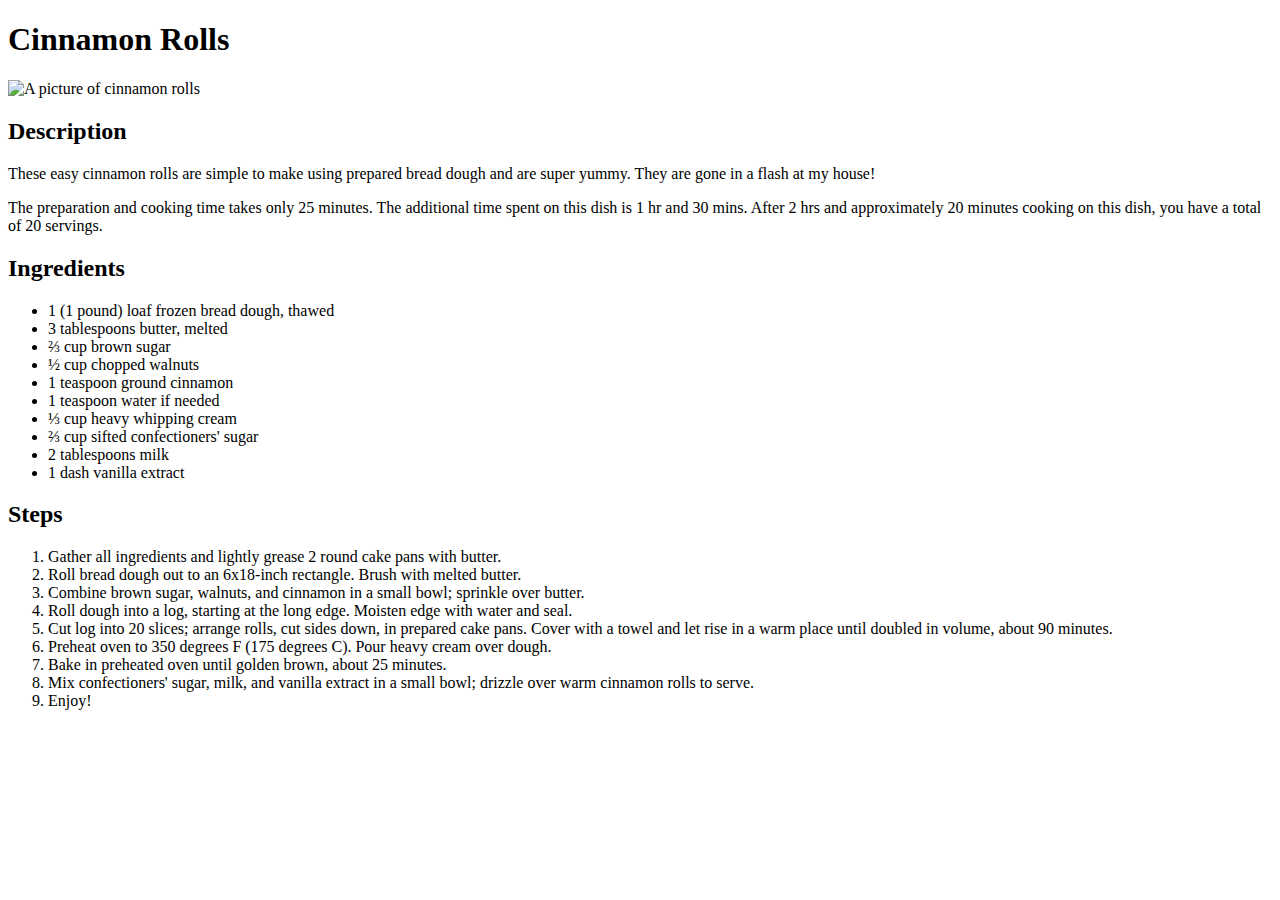
==== recipes/cinnamon-rolls.html @ 08d438d5 "Change path of images" ====
<!DOCTYPE html>
<html lang="en">
  <head>
    <meta charset="UTF-8">
    <title>Cinnamon-Rolls</title>
  </head>

  <body>
    <h1>Cinnamon Rolls</h1>
    
    <!--picture of cinnamon rolls-->
    <img src="./img/cinnamon-rolls.jpg" alt="A picture of cinnamon rolls" height="300">

    <h2>Description</h2>
    <p>These easy cinnamon rolls are simple to make using prepared bread dough and are super yummy. They are gone in a flash at my house!</p>

    <p>The preparation and cooking time takes only 25 minutes. The additional time spent on this dish is 1 hr and 30 mins. After 2 hrs and approximately 20 minutes cooking on this dish, you have a total of 20 servings. </p>

    <h2>Ingredients</h2>
    <ul>
      <li>1 (1 pound) loaf frozen bread dough, thawed</li>
      <li>3 tablespoons butter, melted</li>
      <li>⅔ cup brown sugar</li>
      <li>½ cup chopped walnuts</li>
      <li>1 teaspoon ground cinnamon</li>
      <li>1 teaspoon water if needed</li>
      <li>⅓ cup heavy whipping cream</li>
      <li>⅔ cup sifted confectioners' sugar</li>
      <li>2 tablespoons milk</li>
      <li>1 dash vanilla extract</li>
    </ul>

    <h2>Steps</h2>
    <ol>
      <li>Gather all ingredients and lightly grease 2 round cake pans with butter.</li>
      <li>Roll bread dough out to an 6x18-inch rectangle. Brush with melted butter.</li>
      <li>Combine brown sugar, walnuts, and cinnamon in a small bowl; sprinkle over butter.</li>
      <li>Roll dough into a log, starting at the long edge. Moisten edge with water and seal.</li>
      <li>Cut log into 20 slices; arrange rolls, cut sides down, in prepared cake pans. Cover with a towel and let rise in a warm place until doubled in volume, about 90 minutes.</li>
      <li>Preheat oven to 350 degrees F (175 degrees C). Pour heavy cream over dough.</li>
      <li>Bake in preheated oven until golden brown, about 25 minutes.</li>
      <li>Mix confectioners' sugar, milk, and vanilla extract in a small bowl; drizzle over warm cinnamon rolls to serve.</li>
      <li>Enjoy!</li>
    </ol>
  </body>
</html>
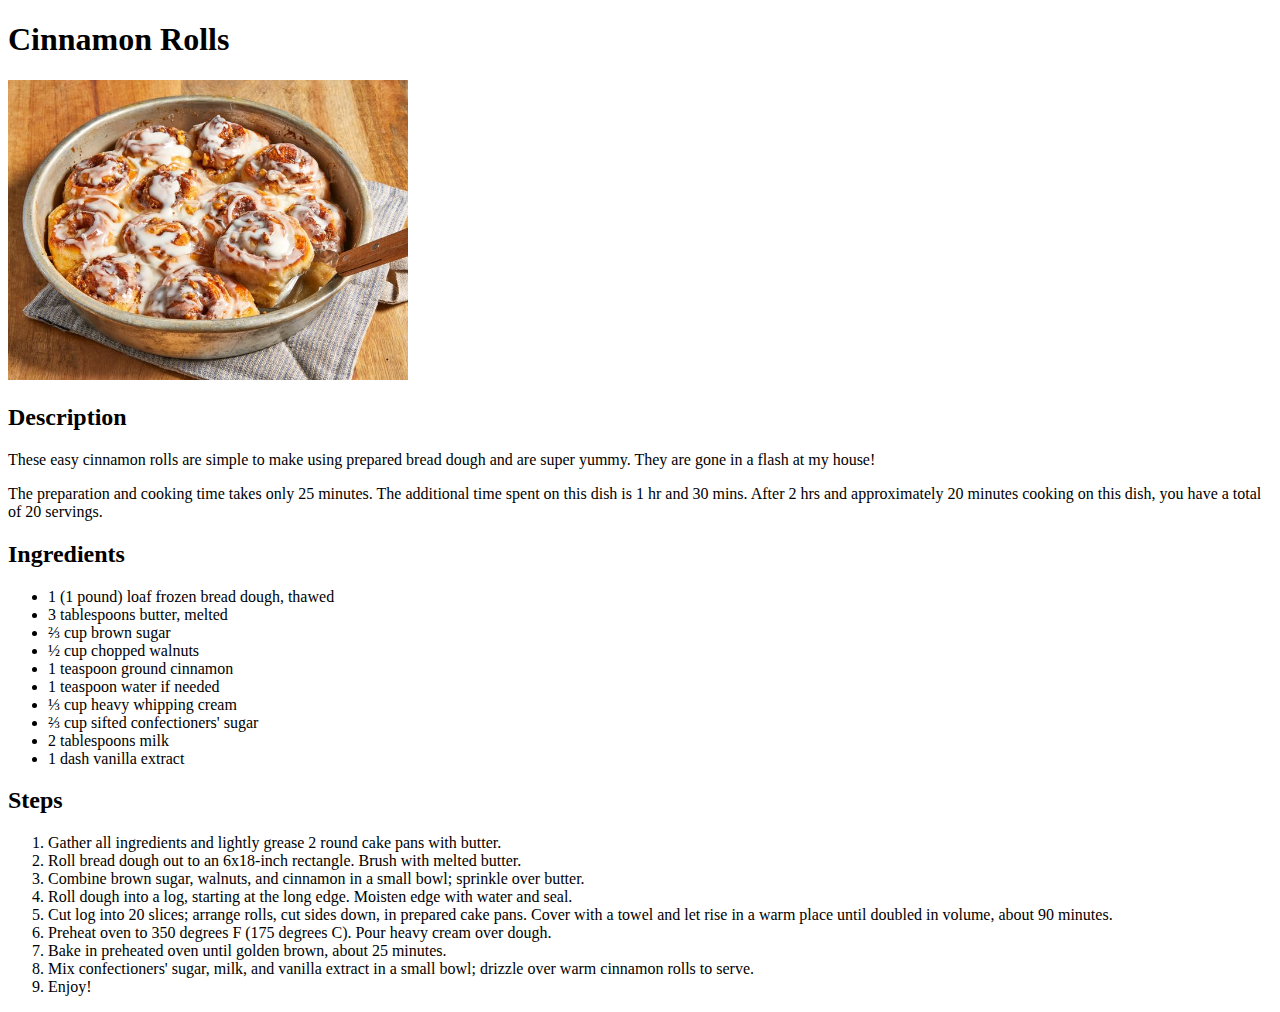
==== commit 134274b5: "Update cinnamon-rolls.html" ====
--- a/recipes/cinnamon-rolls.html
+++ b/recipes/cinnamon-rolls.html
@@ -9,7 +9,7 @@
     <h1>Cinnamon Rolls</h1>
     
     <!--picture of cinnamon rolls-->
-    <img src="./img/cinnamon-rolls.jpg" alt="A picture of cinnamon rolls" height="300">
+    <img src="../img/cinnamon-rolls.jpg" alt="A picture of cinnamon rolls" height="300">
 
     <h2>Description</h2>
     <p>These easy cinnamon rolls are simple to make using prepared bread dough and are super yummy. They are gone in a flash at my house!</p>
@@ -43,4 +43,4 @@
       <li>Enjoy!</li>
     </ol>
   </body>
-</html>+</html>
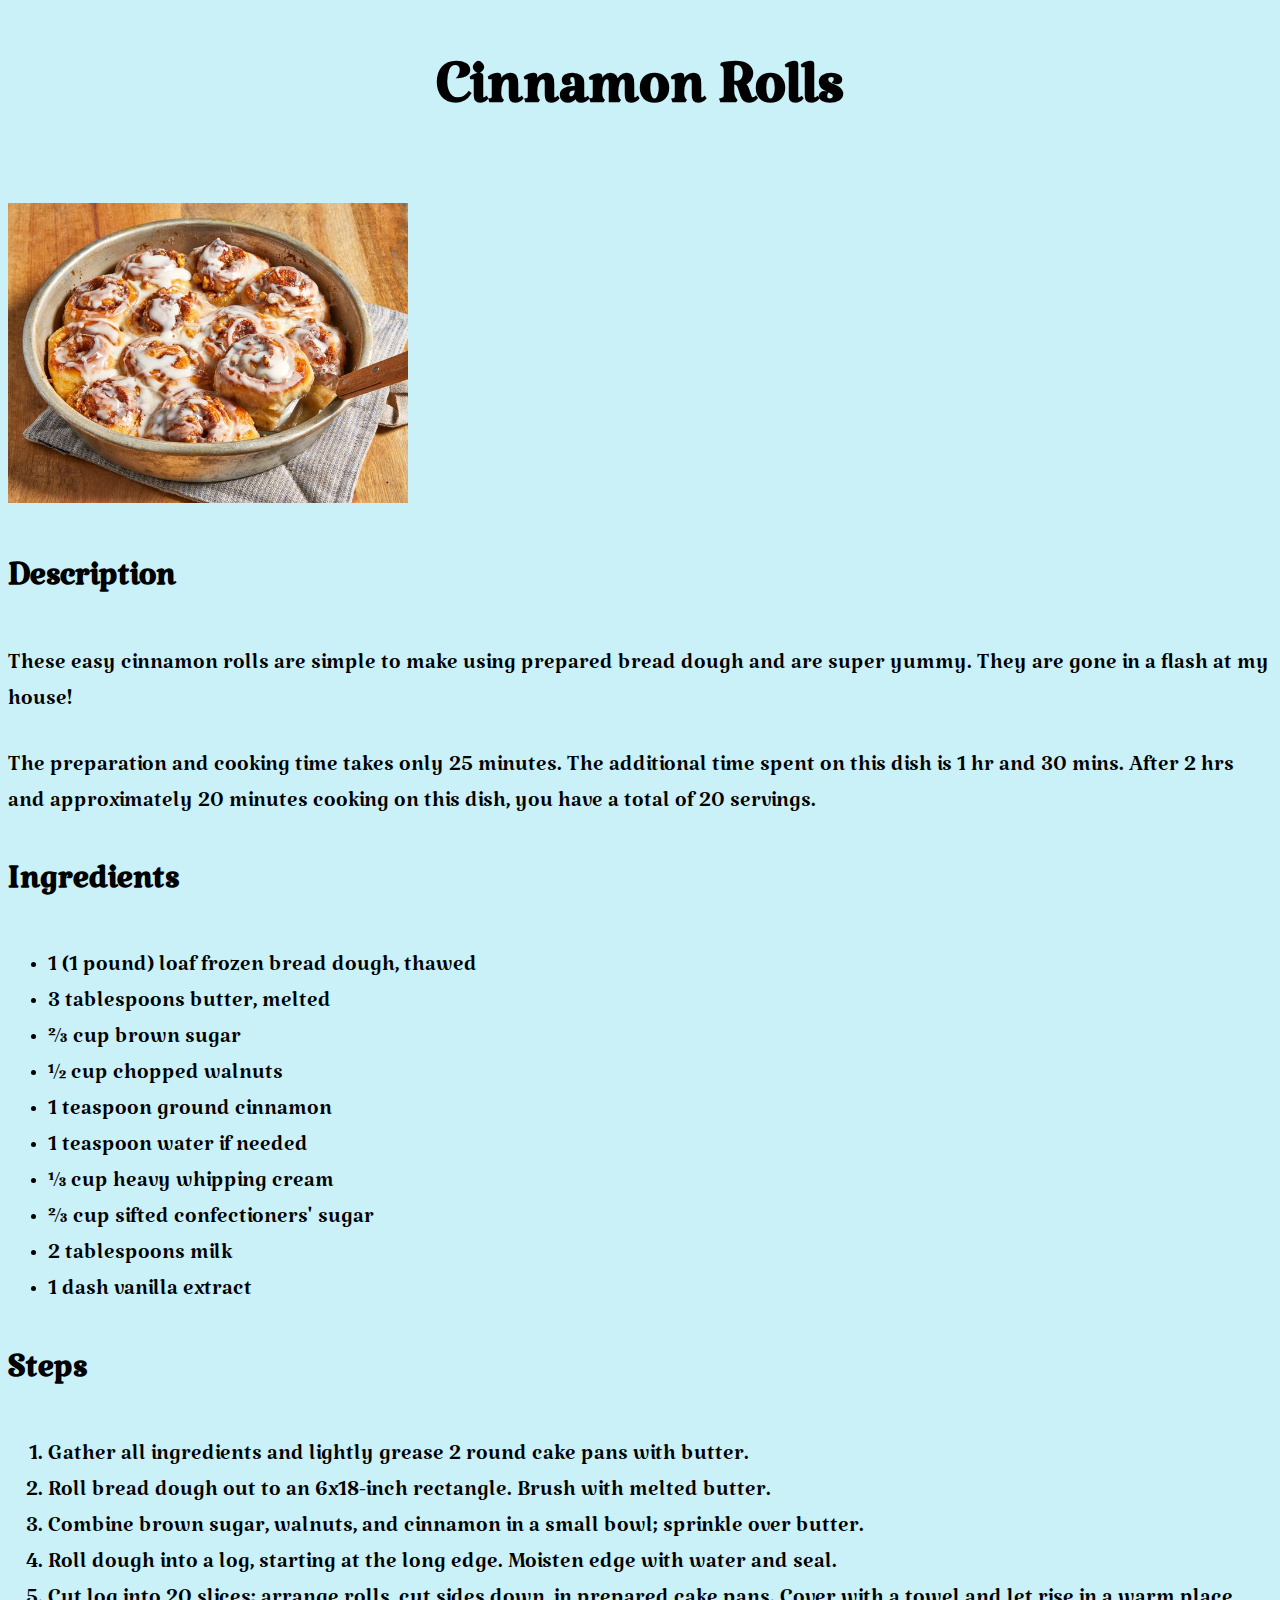
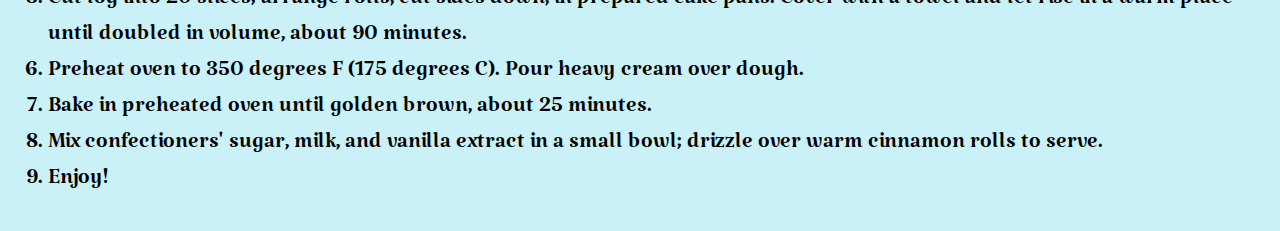
==== commit 11144126: "Edit style on pages" ====
--- a/recipes/cinnamon-rolls.html
+++ b/recipes/cinnamon-rolls.html
@@ -3,15 +3,16 @@
   <head>
     <meta charset="UTF-8">
     <title>Cinnamon-Rolls</title>
+    <link rel="stylesheet" href="../style.css">
   </head>
 
   <body>
-    <h1>Cinnamon Rolls</h1>
+    <h1 id="title">Cinnamon Rolls</h1>
     
     <!--picture of cinnamon rolls-->
-    <img src="../img/cinnamon-rolls.jpg" alt="A picture of cinnamon rolls" height="300">
+    <img src="../img/cinnamon-rolls.jpg" alt="A picture of cinnamon rolls">
 
-    <h2>Description</h2>
+    <h2 class="subtitle">Description</h2>
     <p>These easy cinnamon rolls are simple to make using prepared bread dough and are super yummy. They are gone in a flash at my house!</p>
 
     <p>The preparation and cooking time takes only 25 minutes. The additional time spent on this dish is 1 hr and 30 mins. After 2 hrs and approximately 20 minutes cooking on this dish, you have a total of 20 servings. </p>
--- a/style.css
+++ b/style.css
@@ -0,0 +1,26 @@
+/*import fonts from fonts.google.com*/
+  @import url('https://fonts.googleapis.com/css2?family=Abril+Fatface&family=Lobster&family=Lobster+Two&display=swap');
+  @import url('https://fonts.googleapis.com/css2?family=Katibeh&display=swap');
+
+  
+body{
+  background-color: #caf0f8;
+  font-family: "Katibeh", serif;
+  font-size: 30px;
+
+}
+
+img{
+  height: auto;
+  width: 400px;
+}
+
+#title{
+  text-align: center;
+  font-size: 80px;
+}
+
+
+.important{
+  font-weight: bold;
+}
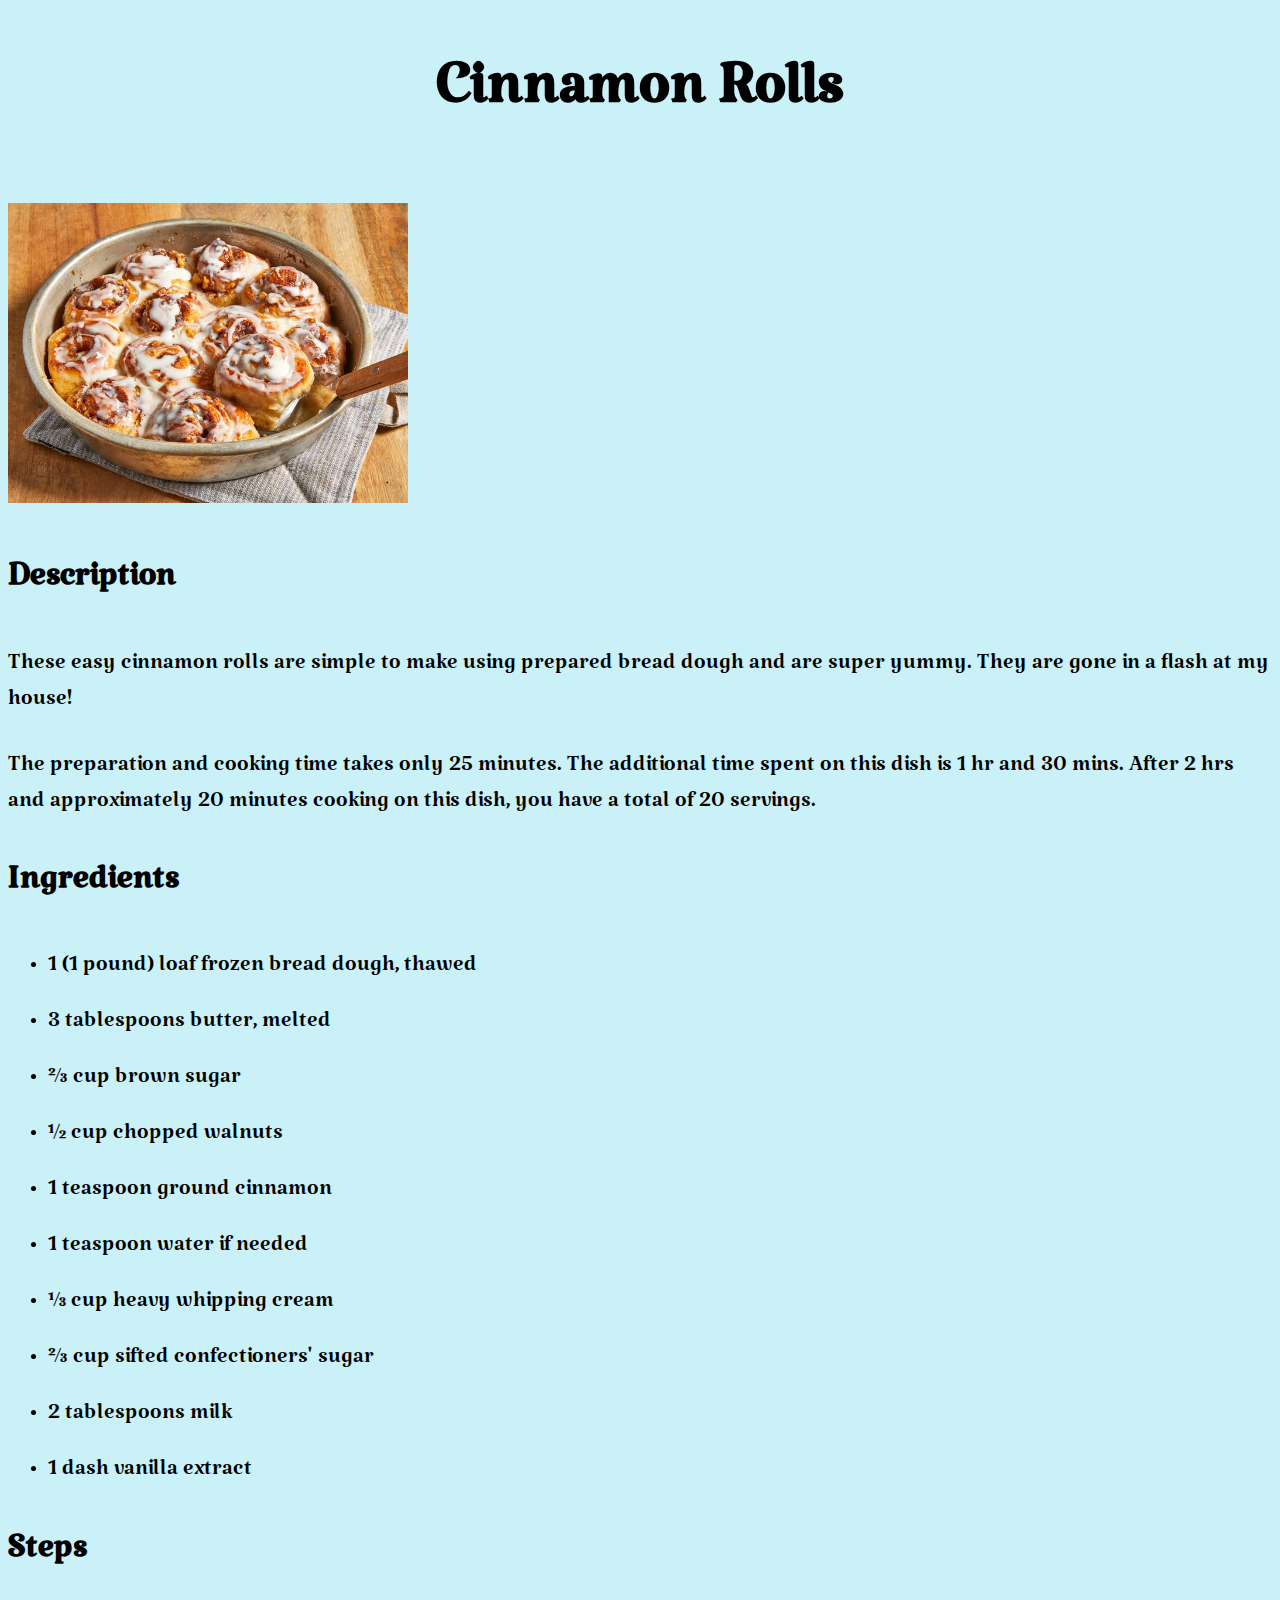
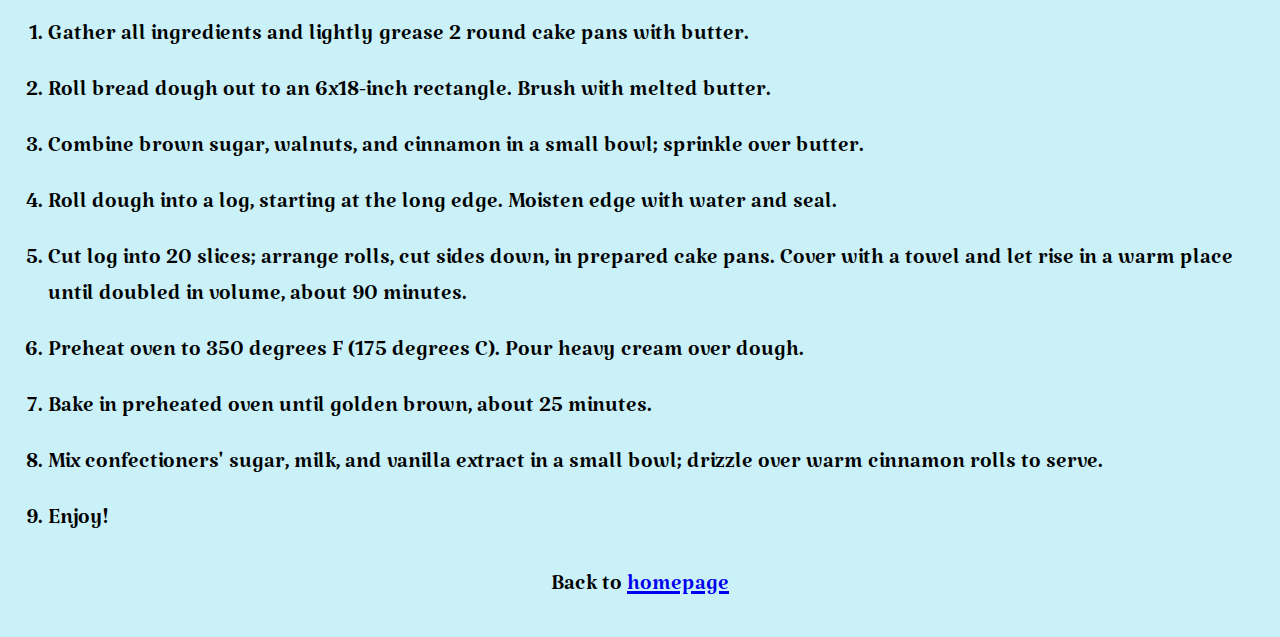
==== commit 5e5b6641: "Add links to homepage" ====
--- a/recipes/cinnamon-rolls.html
+++ b/recipes/cinnamon-rolls.html
@@ -43,5 +43,8 @@
       <li>Mix confectioners' sugar, milk, and vanilla extract in a small bowl; drizzle over warm cinnamon rolls to serve.</li>
       <li>Enjoy!</li>
     </ol>
+
+
+    <p class="link homepage">Back to <a href="../index.html">homepage</a></p>
   </body>
 </html>
--- a/style.css
+++ b/style.css
@@ -2,25 +2,41 @@
   @import url('https://fonts.googleapis.com/css2?family=Abril+Fatface&family=Lobster&family=Lobster+Two&display=swap');
   @import url('https://fonts.googleapis.com/css2?family=Katibeh&display=swap');
 
-  
-body{
+
+body{  
+  /*Edit background color*/
   background-color: #caf0f8;
+
+  /*Change font-family and font-size*/
   font-family: "Katibeh", serif;
   font-size: 30px;
-
 }
 
 img{
+  /*Adjust the size of the images*/
+  /*Height: auto ==> don't lose proportions*/
   height: auto;
   width: 400px;
 }
 
 #title{
+  /*Change the location and the size of the text*/
   text-align: center;
   font-size: 80px;
 }
 
 
 .important{
+  /*Display important text in bold*/
   font-weight: bold;
 }
+
+
+li{
+  margin-bottom: 20px;
+}
+
+.link.homepage{
+  /*Change location of the text to the center*/
+  text-align: center;
+}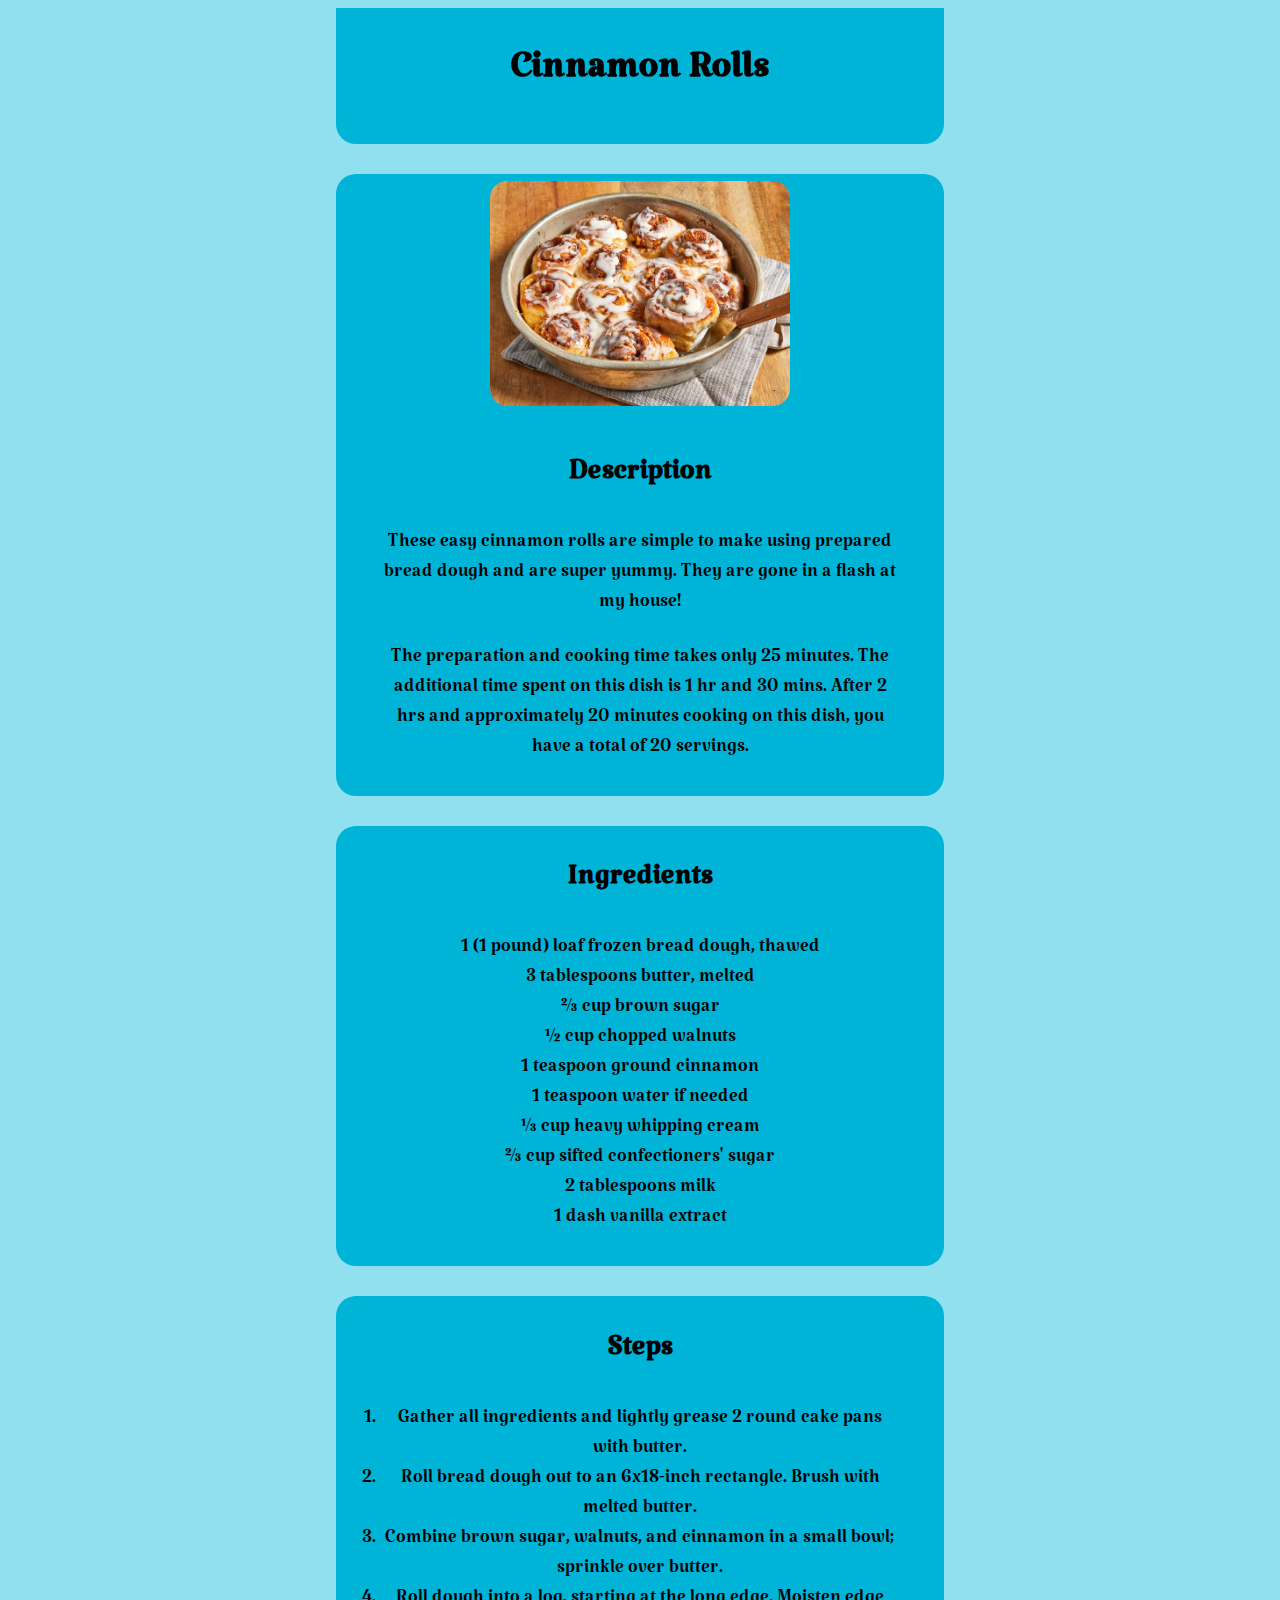
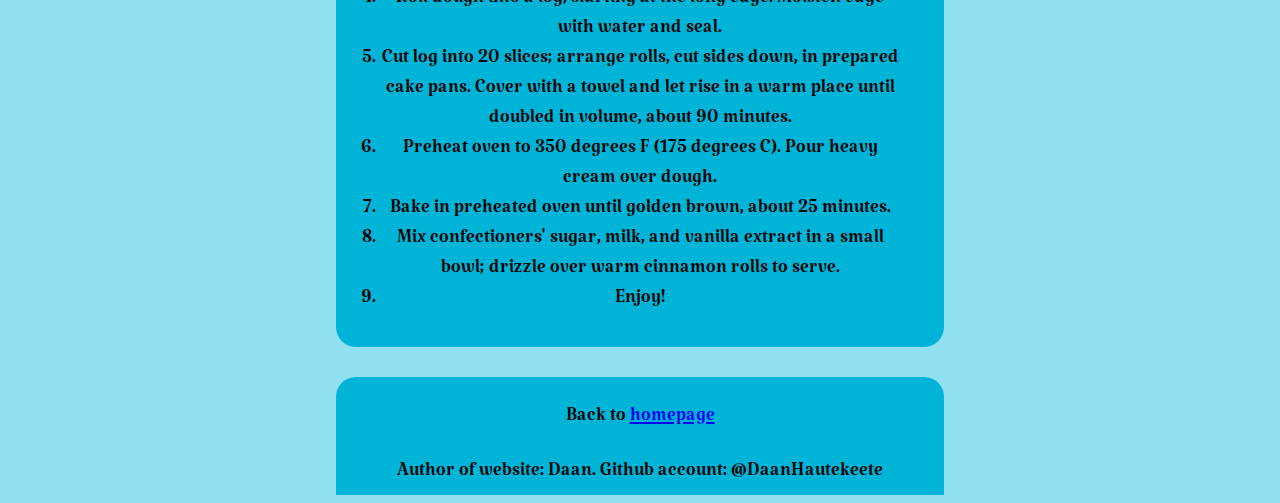
==== commit 7d8cf594: "Change style of cinnamon-rolls recipe page" ====
--- a/recipes/cinnamon-rolls.html
+++ b/recipes/cinnamon-rolls.html
@@ -7,44 +7,59 @@
   </head>
 
   <body>
-    <h1 id="title">Cinnamon Rolls</h1>
+    <div id="wrapper">
+      <div id="title">
+        <h1>Cinnamon Rolls</h1>
+      </div>
     
-    <!--picture of cinnamon rolls-->
-    <img src="../img/cinnamon-rolls.jpg" alt="A picture of cinnamon rolls">
+      <div id="general-information">
+        <!--picture of cinnamon rolls-->
+        <img src="../img/cinnamon-rolls.jpg" alt="A picture of cinnamon rolls" class="recipe-picture">
 
-    <h2 class="subtitle">Description</h2>
-    <p>These easy cinnamon rolls are simple to make using prepared bread dough and are super yummy. They are gone in a flash at my house!</p>
+        <h2>Description</h2>
+        <p>These easy cinnamon rolls are simple to make using prepared bread dough and are super yummy. They are gone in a flash at my house!</p>
 
-    <p>The preparation and cooking time takes only 25 minutes. The additional time spent on this dish is 1 hr and 30 mins. After 2 hrs and approximately 20 minutes cooking on this dish, you have a total of 20 servings. </p>
+        <p>The preparation and cooking time takes only 25 minutes. The additional time spent on this dish is 1 hr and 30 mins. After 2 hrs and approximately 20 minutes cooking on this dish, you have a total of 20 servings. </p>
+      </div>
+      
+      <div id="ingredients">
+        <h2>Ingredients</h2>
+        <ul>
+          <li>1 (1 pound) loaf frozen bread dough, thawed</li>
+          <li>3 tablespoons butter, melted</li>
+          <li>⅔ cup brown sugar</li>
+          <li>½ cup chopped walnuts</li>
+          <li>1 teaspoon ground cinnamon</li>
+          <li>1 teaspoon water if needed</li>
+          <li>⅓ cup heavy whipping cream</li>
+          <li>⅔ cup sifted confectioners' sugar</li>
+          <li>2 tablespoons milk</li>
+          <li>1 dash vanilla extract</li>
+        </ul>
+      </div>
+      
+      <div id="steps">
+        <h2>Steps</h2>
+        <ol>
+          <li>Gather all ingredients and lightly grease 2 round cake pans with butter.</li>
+          <li>Roll bread dough out to an 6x18-inch rectangle. Brush with melted butter.</li>
+          <li>Combine brown sugar, walnuts, and cinnamon in a small bowl; sprinkle over butter.</li>
+          <li>Roll dough into a log, starting at the long edge. Moisten edge with water and seal.</li>
+          <li>Cut log into 20 slices; arrange rolls, cut sides down, in prepared cake pans. Cover with a towel and let rise in a warm place until doubled in volume, about 90 minutes.</li>
+          <li>Preheat oven to 350 degrees F (175 degrees C). Pour heavy cream over dough.</li>
+          <li>Bake in preheated oven until golden brown, about 25 minutes.</li>
+          <li>Mix confectioners' sugar, milk, and vanilla extract in a small bowl; drizzle over warm cinnamon rolls to serve.</li>
+          <li>Enjoy!</li>
+        </ol>
 
-    <h2>Ingredients</h2>
-    <ul>
-      <li>1 (1 pound) loaf frozen bread dough, thawed</li>
-      <li>3 tablespoons butter, melted</li>
-      <li>⅔ cup brown sugar</li>
-      <li>½ cup chopped walnuts</li>
-      <li>1 teaspoon ground cinnamon</li>
-      <li>1 teaspoon water if needed</li>
-      <li>⅓ cup heavy whipping cream</li>
-      <li>⅔ cup sifted confectioners' sugar</li>
-      <li>2 tablespoons milk</li>
-      <li>1 dash vanilla extract</li>
-    </ul>
+        
+      </div>
 
-    <h2>Steps</h2>
-    <ol>
-      <li>Gather all ingredients and lightly grease 2 round cake pans with butter.</li>
-      <li>Roll bread dough out to an 6x18-inch rectangle. Brush with melted butter.</li>
-      <li>Combine brown sugar, walnuts, and cinnamon in a small bowl; sprinkle over butter.</li>
-      <li>Roll dough into a log, starting at the long edge. Moisten edge with water and seal.</li>
-      <li>Cut log into 20 slices; arrange rolls, cut sides down, in prepared cake pans. Cover with a towel and let rise in a warm place until doubled in volume, about 90 minutes.</li>
-      <li>Preheat oven to 350 degrees F (175 degrees C). Pour heavy cream over dough.</li>
-      <li>Bake in preheated oven until golden brown, about 25 minutes.</li>
-      <li>Mix confectioners' sugar, milk, and vanilla extract in a small bowl; drizzle over warm cinnamon rolls to serve.</li>
-      <li>Enjoy!</li>
-    </ol>
+      
+      <footer><p class="link-homepage">Back to <a href="../index.html">homepage</a></p>Author of website: Daan. Github account: @DaanHautekeete</footer>
+    </div>
 
 
-    <p class="link homepage">Back to <a href="../index.html">homepage</a></p>
+    
   </body>
 </html>
--- a/style.css
+++ b/style.css
@@ -2,41 +2,125 @@
   @import url('https://fonts.googleapis.com/css2?family=Abril+Fatface&family=Lobster&family=Lobster+Two&display=swap');
   @import url('https://fonts.googleapis.com/css2?family=Katibeh&display=swap');
 
-
-body{  
-  /*Edit background color*/
-  background-color: #caf0f8;
-
+/* Set properties for the whole page */
+body
+{
+  /* background-color: #caf0f8; */
+  background-color: #90e0ef;
   /*Change font-family and font-size*/
   font-family: "Katibeh", serif;
-  font-size: 30px;
+  font-size: 25px;
+  box-sizing: border-box;
+  
+  
+}
+
+/* Properties for the wrapper */
+#wrapper{  
+  text-align: center;
 }
 
 img{
   /*Adjust the size of the images*/
   /*Height: auto ==> don't lose proportions*/
   height: auto;
-  width: 400px;
+  width: 300px;
+  border: 3px solid transparent;
+  border-radius: 20px;
+  display: inline-block;
 }
 
 #title{
-  /*Change the location and the size of the text*/
-  text-align: center;
-  font-size: 80px;
+  background-color: #00b4d8;
+  /*Change the location and the size of the text*/ 
+  width: 600px;
+  height: auto;
+
+  /* Give title margin from the rest of the page */
+  margin: auto;
+
+  /* Give a border to the title */
+  border: 4px solid transparent;
+
+  /* Give the border extra style */
+  border-bottom-left-radius: 20px;
+  border-bottom-right-radius: 20px;
+
 }
 
 
-.important{
-  /*Display important text in bold*/
-  font-weight: bold;
+/* Edit styles of the recipe section */
+#recipes, #steps, #ingredients, #general-information{
+  border: 4px solid transparent;
+  background-color: #00b4d8;
+
+  /* Edit size of the section */
+  height: auto;
+  width: 600px;
+
+  /* Add margin to the section */
+  margin: 30px auto;
+
+
+  /* Give the border extra style */
+  border-radius: 20px;
+}
+
+#ingredients li{
+  list-style: none;
+}
+/* Give the steps a padding for the right side to center the text more with the title */
+#steps ol, #general-information p, #ingredients ul{
+  padding: 0 40px;
+}
+
+/* Edit style for the links and list items */
+#links li{
+  /* Change display type */
+  display: inline-block;
+  
+  /* Add padding between the items */
+  height: auto;
+  width: 200px;
+
+  border: 4px solid black;
+
+  margin: 0 5px 10px 0px;
+  padding-right: auto;
+
+  /* Remove the bullet points from the list */
+  list-style: none;
+}
+
+/* Remove the line under the links and change color to white */
+#links li a{
+  text-decoration: none;
+  color: white;
+}
+
+/* Give the right position the the links on index.html */
+#links ul{
+  width: 500px;
+  height: 100px;
+  margin: auto;
+  padding-right: 40px;
 }
 
 
-li{
-  margin-bottom: 20px;
+footer{
+  background-color: #00b4d8;
+
+  border: 4px solid transparent;
+  background-color: #00b4d8;
+
+  /* Edit size of the section */
+  height: auto;
+  width: 600PX;
+
+  /* Add margin to the section */
+  margin: auto;
+
+  /* Give the border extra style */
+  border-top-left-radius: 20px;
+  border-top-right-radius: 20px;
 }
-
-.link.homepage{
-  /*Change location of the text to the center*/
-  text-align: center;
-}